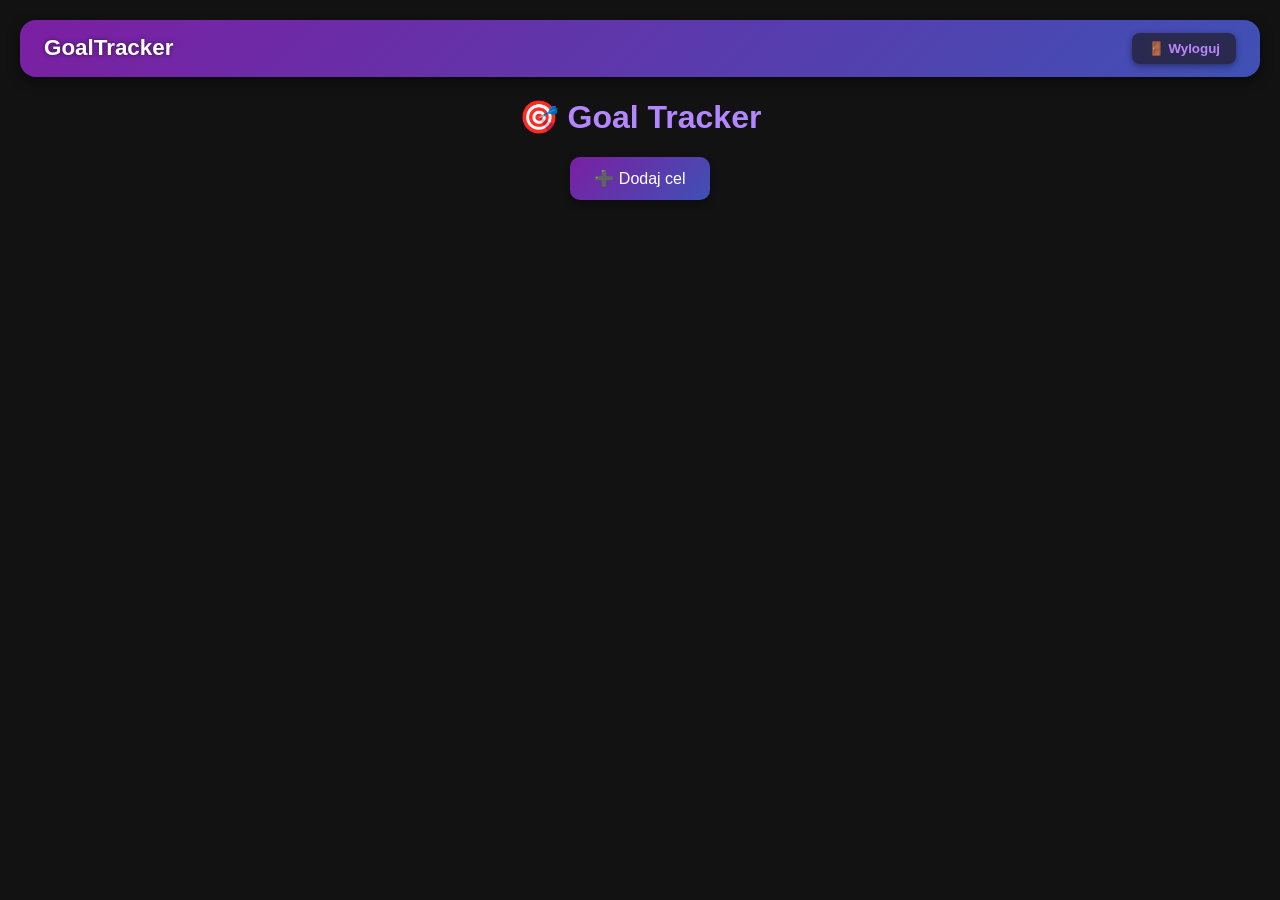
==== src/dashboard.html @ 1b1d4c42 "First version of frontend." ====
<!DOCTYPE html>
<html lang="pl">
<head>
  <meta charset="UTF-8">
  <title>Goal Tracker</title>
  
  <link rel="stylesheet" href="main.css">
</head>
<body>
    <nav id="navbar">
    <div class="nav-left">
        <span class="logo">GoalTracker</span>
    </div>
    <div class="nav-right">
        <button id="logoutBtn">🚪 Wyloguj</button>
    </div>
    </nav>


  <h1>🎯 Goal Tracker</h1>

  <div class="toolbar">
    <button id="addGoalBtn">➕ Dodaj cel</button>
  </div>

  <div class="grid" id="goalGrid"></div>

  <!-- Modal -->
  <div class="modal-bg" id="modalBg">
    <div class="modal">
      <h2 id="modalTitle">Dodaj cel</h2>
      <label>Tytuł</label>
      <input type="text" id="goalTitle">
      <label>Opis</label>
      <textarea id="goalDesc"></textarea>

      <label>Kategoria</label>
      <select id="goalCategory">
        <option value="">(brak)</option>
        <option value="__new">➕ Dodaj nową kategorię</option>
      </select>
      <input type="text" id="newCategoryInput" class="hidden" placeholder="Nowa kategoria...">

      <label>
        <input type="checkbox" id="progressMode"> Śledź progres w % 
      </label>

      <div id="progressSection" class="hidden">
        <label>Postęp: <span id="progressValue">0%</span></label>
        <input type="range" min="0" max="100" value="0" id="goalProgress">
      </div>

      <button id="saveGoal">Zapisz</button>
    </div>
  </div>


  <script src="main.js"></script>
</body>
</html>
---- src/main.css ----
body {
    font-family: 'Segoe UI', sans-serif;
    background: #121212;
    color: #eee;
    margin: 0;
    padding: 20px;
}
h1 {
    text-align: center;
    color: #b388ff;
}
.toolbar {
    text-align: center;
    margin-bottom: 20px;
}
.toolbar button {
    background: linear-gradient(135deg, #7b1fa2, #3f51b5);
    border: none;
    padding: 12px 24px;
    font-size: 1rem;
    color: white;
    border-radius: 10px;
    cursor: pointer;
    box-shadow: 0 4px 8px rgba(0,0,0,0.3);
    transition: transform 0.1s;
}
.toolbar button:hover {
    transform: scale(1.05);
}

.grid {
    display: grid;
    grid-template-columns: repeat(auto-fill, minmax(250px, 1fr));
    gap: 20px;
}
.card {
    background: #1e1e1e;
    padding: 20px;
    border-radius: 15px;
    box-shadow: 0 2px 6px rgba(0,0,0,0.5);
    display: flex;
    flex-direction: column;
    gap: 10px;
}
.card h3 {
    margin: 0;
    color: #bb86fc;
}
.card .category {
    font-size: 0.9rem;
    color: #90caf9;
}
.progress-bar {
    background: #333;
    border-radius: 10px;
    overflow: hidden;
    height: 10px;
}
.progress-fill {
    height: 100%;
    background: linear-gradient(90deg, #7b1fa2, #3f51b5);
    width: 0%;
    transition: width 0.3s;
}
.status {
    font-size: 0.9rem;
    color: #aaa;
}
.actions {
    margin-top: auto;
    display: flex;
    justify-content: flex-end;
    gap: 10px;
}
.actions button {
    background: none;
    border: none;
    color: #eee;
    cursor: pointer;
    font-size: 1.2rem;
}

/* Modal */
.modal-bg {
    display: none;
    position: fixed;
    top: 0; left: 0; right: 0; bottom: 0;
    background: rgba(0,0,0,0.7);
    justify-content: center;
    align-items: center;
}
.modal {
    background: #1e1e1e;
    padding: 20px;
    border-radius: 15px;
    width: 400px;
    display: flex;
    flex-direction: column;
    gap: 15px;
    box-shadow: 0 4px 12px rgba(0,0,0,0.7);
}
.modal input, .modal textarea, .modal select {
    padding: 10px;
    border-radius: 8px;
    border: none;
    outline: none;
    background: #2c2c2c;
    color: #eee;
}
.modal label {
    font-size: 0.9rem;
    color: #aaa;
}
.modal button {
    background: linear-gradient(135deg, #7b1fa2, #3f51b5);
    border: none;
    padding: 10px;
    border-radius: 8px;
    color: white;
    cursor: pointer;
}
.hidden {
    display: none;
}



#navbar {
    display: flex;
    justify-content: space-between;
    align-items: center;
    padding: 0.8rem 1.5rem;
    background: linear-gradient(135deg, #7b1fa2, #3f51b5); /* gradient pasujący do buttonów */
    box-shadow: 0 4px 12px rgba(0,0,0,0.5);
    position: sticky;
    top: 0;
    z-index: 1000;
    border-radius: 1rem;
}

#navbar .logo {
    font-weight: bold;
    font-size: 1.4rem;
    color: #fff; /* trochę jaśniej niż #bb86fc, lepszy kontrast na gradient */
    text-shadow: 0 0 4px rgba(0,0,0,0.5);
}

#navbar button {
    background: #2a2a50; /* ciemny granat podobny do kafelków */
    border: none;
    padding: 0.5rem 1rem;
    border-radius: 8px;
    color: #bb86fc; /* fioletowy akcent pasujący do reszty */
    cursor: pointer;
    font-weight: bold;
    transition: all 0.2s;
    box-shadow: 0 2px 6px rgba(0,0,0,0.4);
}

#navbar button:hover {
    background: linear-gradient(135deg, #7b1fa2, #3f51b5); /* hover zgodny z gradientem kafelków */
    color: #fff;
}





.card-done {
    box-shadow: 0 0 12px rgba(123, 31, 162, 0.6);
    background-color: #2a2a2a;
    opacity: 0.6;
}
.card-done > h3 {
    text-decoration: line-through;
    color: #999;
}
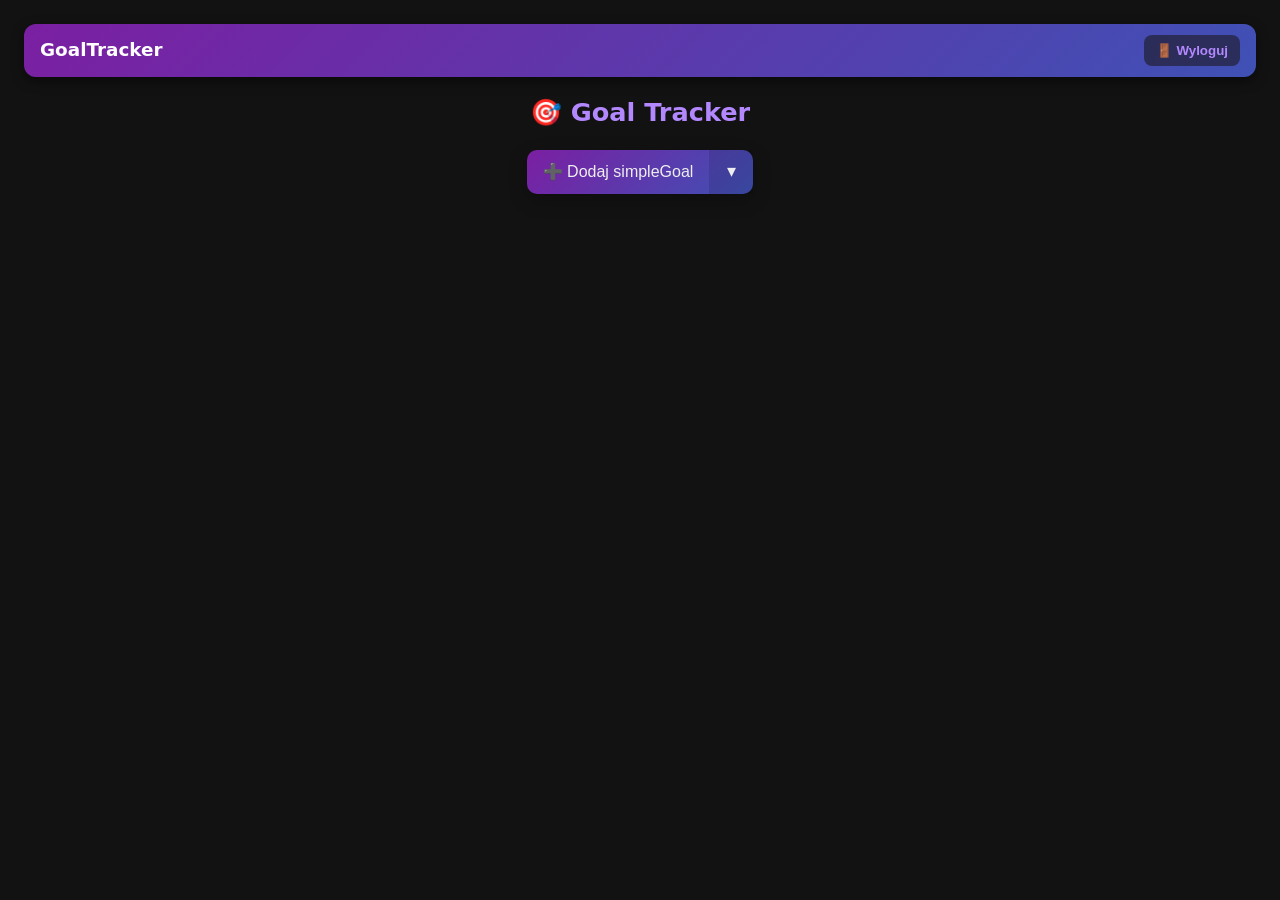
==== commit d2ad3efc: "Interfejs przystosowany do nowej wersji i chyba jest modularnie ale wymaga poprawek i implementacji " ====
--- a/src/dashboard.html
+++ b/src/dashboard.html
@@ -1,59 +1,97 @@
 <!DOCTYPE html>
 <html lang="pl">
 <head>
-  <meta charset="UTF-8">
-  <title>Goal Tracker</title>
-  
-  <link rel="stylesheet" href="main.css">
+  <meta charset="utf-8" />
+  <meta name="viewport" content="width=device-width,initial-scale=1" />
+  <title>Goal Tracker — split add button</title>
+  <link rel="stylesheet" href="main.css" />
 </head>
 <body>
-    <nav id="navbar">
+  <nav id="navbar">
     <div class="nav-left">
-        <span class="logo">GoalTracker</span>
+      <span class="logo">GoalTracker</span>
     </div>
     <div class="nav-right">
-        <button id="logoutBtn">🚪 Wyloguj</button>
+      <button id="logoutBtn">🚪 Wyloguj</button>
     </div>
-    </nav>
+  </nav>
 
+  <main>
+    <h1>🎯 Goal Tracker</h1>
 
-  <h1>🎯 Goal Tracker</h1>
+    <!-- Split add button: left = add simpleGoal, right = dropdown -->
+    <div class="toolbar">
+      <div class="add-split" id="addSplit">
+        <button id="addSimpleGoalBtn" class="add-main" aria-label="Dodaj simpleGoal">
+          ➕ Dodaj simpleGoal
+        </button>
+        <button id="toggleAddMenuBtn" class="add-toggle" aria-haspopup="true" aria-expanded="false" aria-controls="addGoalMenu" title="Więcej typów">
+          ▾
+        </button>
 
-  <div class="toolbar">
-    <button id="addGoalBtn">➕ Dodaj cel</button>
-  </div>
+        <div class="add-dropdown-menu" id="addGoalMenu" role="menu" aria-hidden="true">
+          <button class="menu-item" data-type="simple" role="menuitem">➕ simpleGoal</button>
+          <button class="menu-item" data-type="progress" role="menuitem">📊 progressGoal</button>
+          <button class="menu-item" data-type="habit" role="menuitem">🔁 habitGoal (placeholder)</button>
+        </div>
+      </div>
+    </div>
 
-  <div class="grid" id="goalGrid"></div>
+    <div class="grid" id="simpleGoalGrid" aria-live="polite"></div>
+  </main>
 
-  <!-- Modal -->
-  <div class="modal-bg" id="modalBg">
-    <div class="modal">
-      <h2 id="modalTitle">Dodaj cel</h2>
-      <label>Tytuł</label>
-      <input type="text" id="goalTitle">
-      <label>Opis</label>
-      <textarea id="goalDesc"></textarea>
+  <!-- SimpleGoal Modal -->
+  <div id="simpleGoalModalBg" class="simple-goal-modal-bg" aria-hidden="true" role="dialog" aria-modal="true">
+    <div class="simple-goal-modal" role="document" aria-labelledby="simpleGoalModalTitle">
+      <h2 id="simpleGoalModalTitle">Dodaj simpleGoal</h2>
 
-      <label>Kategoria</label>
-      <select id="goalCategory">
+      <label for="simpleGoalTitle">Tytuł</label>
+      <input type="text" id="simpleGoalTitle" name="simpleGoalTitle" autocomplete="off" />
+
+      <label for="simpleGoalDesc">Opis</label>
+      <textarea id="simpleGoalDesc" name="simpleGoalDesc" rows="4"></textarea>
+
+      <label for="simpleGoalCategory">Kategoria</label>
+      <select id="simpleGoalCategory" name="simpleGoalCategory">
         <option value="">(brak)</option>
         <option value="__new">➕ Dodaj nową kategorię</option>
       </select>
-      <input type="text" id="newCategoryInput" class="hidden" placeholder="Nowa kategoria...">
 
-      <label>
-        <input type="checkbox" id="progressMode"> Śledź progres w % 
-      </label>
+      <input type="text" id="newSimpleCategoryInput" class="hidden" placeholder="Nowa kategoria..." />
 
-      <div id="progressSection" class="hidden">
-        <label>Postęp: <span id="progressValue">0%</span></label>
-        <input type="range" min="0" max="100" value="0" id="goalProgress">
+      <div class="simple-modal-actions">
+        <button id="saveSimpleGoalBtn" class="primary">Zapisz</button>
       </div>
-
-      <button id="saveGoal">Zapisz</button>
     </div>
   </div>
 
+  <!-- ProgressGoal Modal -->
+  <div id="progressGoalModalBg" class="simple-goal-modal-bg" aria-hidden="true" role="dialog" aria-modal="true">
+    <div class="simple-goal-modal" role="document" aria-labelledby="progressGoalModalTitle">
+      <h2 id="progressGoalModalTitle">Dodaj progressGoal</h2>
+
+      <label for="progressGoalTitle">Tytuł</label>
+      <input type="text" id="progressGoalTitle" name="progressGoalTitle" autocomplete="off" />
+
+      <label for="progressGoalDesc">Opis</label>
+      <textarea id="progressGoalDesc" name="progressGoalDesc" rows="3"></textarea>
+
+      <label for="progressGoalCategory">Kategoria</label>
+      <select id="progressGoalCategory" name="progressGoalCategory">
+        <option value="">(brak)</option>
+        <option value="__new">➕ Dodaj nową kategorię</option>
+      </select>
+
+      <input type="text" id="newProgressCategoryInput" class="hidden" placeholder="Nowa kategoria..." />
+
+      <label for="progressGoalRange">Postęp: <span id="progressGoalValue">0%</span></label>
+      <input type="range" id="progressGoalRange" min="0" max="100" value="0" />
+
+      <div class="simple-modal-actions">
+        <button id="saveProgressGoalBtn" class="primary">Zapisz progressGoal</button>
+      </div>
+    </div>
+  </div>
 
   <script src="main.js"></script>
 </body>
--- a/src/main.css
+++ b/src/main.css
@@ -1,177 +1,288 @@
+:root{
+  --bg: #121212;
+  --card: #1e1e1e;
+  --card-alt: #2a2a2a;
+  --muted: #aaa;
+  --accent1: #7b1fa2;
+  --accent2: #3f51b5;
+  --accent-contrast: #b388ff;
+  --text: #eee;
+  --input-bg: #2c2c2c;
+  --glass-shadow: 0 4px 12px rgba(0,0,0,0.7);
+  --soft-shadow: 0 2px 6px rgba(0,0,0,0.5);
+  --radius-lg: 15px;
+  --radius-sm: 8px;
+  --focus-color: rgba(123,31,162,0.35);
+  --touch-min-height: 44px;
+}
+
+*,
+*::before,
+*::after { box-sizing: border-box; }
+
+html,body{ height:100%; }
 body {
-    font-family: 'Segoe UI', sans-serif;
-    background: #121212;
-    color: #eee;
-    margin: 0;
-    padding: 20px;
-}
+  font-family: 'Segoe UI', system-ui, -apple-system, "Helvetica Neue", Arial;
+  background: var(--bg);
+  color: var(--text);
+  margin: 0;
+  padding: 24px;
+  -webkit-font-smoothing:antialiased;
+  -moz-osx-font-smoothing:grayscale;
+  line-height: 1.35;
+}
+
 h1 {
-    text-align: center;
-    color: #b388ff;
-}
-.toolbar {
-    text-align: center;
-    margin-bottom: 20px;
-}
-.toolbar button {
-    background: linear-gradient(135deg, #7b1fa2, #3f51b5);
-    border: none;
-    padding: 12px 24px;
-    font-size: 1rem;
-    color: white;
-    border-radius: 10px;
-    cursor: pointer;
-    box-shadow: 0 4px 8px rgba(0,0,0,0.3);
-    transition: transform 0.1s;
-}
-.toolbar button:hover {
-    transform: scale(1.05);
-}
-
+  text-align: center;
+  color: var(--accent-contrast);
+  margin: 8px 0 20px;
+  font-size: 1.6rem;
+}
+
+/* toolbar + split button */
+.toolbar { text-align:center; margin-bottom:20px; position: relative; }
+.add-split {
+  position: relative;   /* referencja dla absolute dropdowna */
+  display: inline-flex;
+  align-items: stretch;
+  border-radius: 10px;
+  /* pozwalamy dropdownowi wystawać poza element */
+  overflow: visible;    /* <-- KLUCZOWE: wcześniej mogło być hidden i wtedy menu było przycinane */
+  z-index: 1000;
+  box-shadow: 0 6px 18px rgba(0,0,0,0.25);
+  background: linear-gradient(135deg, var(--accent1), var(--accent2));
+}
+.add-split .add-main {
+  display: inline-flex;
+  align-items: center;
+  gap: 8px;
+  padding: 12px 16px;
+  border: none;
+  background: transparent;
+  color: var(--text);
+  font-size: 1rem;
+  cursor: pointer;
+  min-height: var(--touch-min-height);
+}
+.add-split .add-main:active { transform: translateY(1px); }
+
+.add-split .add-toggle {
+  display:inline-flex;
+  align-items:center;
+  justify-content:center;
+  width:44px;
+  border:none;
+  background: rgba(0,0,0,0.12);
+  color: var(--text);
+  cursor: pointer;
+  font-size: 1.1rem;
+}
+.add-split .add-toggle:hover { background: rgba(0,0,0,0.18); }
+
+/* dropdown menu (position relative to add-split) */
+.add-dropdown-menu {
+  position: absolute;
+  top: calc(100% + 8px); /* zaraz pod przyciskiem */
+  right: 0;               /* wyrównany do prawej krawędzi split-button */
+  min-width: 220px;
+  background: var(--card);
+  border-radius: 10px;
+  box-shadow: var(--glass-shadow);
+  display: none;          /* sterujemy klasą .open */
+  flex-direction: column;
+  padding: 8px;
+  z-index: 1500;
+}
+.add-dropdown-menu .menu-item {
+  background: transparent;
+  border: none;
+  text-align: left;
+  padding: 10px 12px;
+  border-radius: 8px;
+  cursor: pointer;
+  color: var(--text);
+  font-weight: 600;
+}
+.add-dropdown-menu.open {
+  display: flex;
+}
+.add-dropdown-menu .menu-item:hover {
+  background: rgba(255,255,255,0.03);
+}
+
+/* grid */
 .grid {
-    display: grid;
-    grid-template-columns: repeat(auto-fill, minmax(250px, 1fr));
-    gap: 20px;
-}
+  display: grid;
+  grid-template-columns: repeat(auto-fill, minmax(220px, 1fr));
+  gap: 18px;
+  margin-bottom: 40px;
+}
+
+/* card */
 .card {
-    background: #1e1e1e;
-    padding: 20px;
-    border-radius: 15px;
-    box-shadow: 0 2px 6px rgba(0,0,0,0.5);
-    display: flex;
-    flex-direction: column;
-    gap: 10px;
-}
-.card h3 {
-    margin: 0;
-    color: #bb86fc;
-}
-.card .category {
-    font-size: 0.9rem;
-    color: #90caf9;
-}
-.progress-bar {
-    background: #333;
-    border-radius: 10px;
-    overflow: hidden;
-    height: 10px;
-}
-.progress-fill {
-    height: 100%;
-    background: linear-gradient(90deg, #7b1fa2, #3f51b5);
-    width: 0%;
-    transition: width 0.3s;
-}
-.status {
-    font-size: 0.9rem;
-    color: #aaa;
-}
+  background: var(--card);
+  padding: 18px;
+  border-radius: var(--radius-lg);
+  box-shadow: var(--soft-shadow);
+  display:flex;
+  flex-direction:column;
+  gap:10px;
+}
+.card h3 { margin:0; color:#bb86fc; font-size:1.05rem; }
+.card p { margin:0; color:#ddd; font-size:.95rem; }
+.card .category { font-size:.9rem; color:#90caf9; }
+.status { font-size:.9rem; color:var(--muted); }
+
+/* progress bar for progressGoal */
+.progress-bar { background: #333; border-radius: 10px; overflow: hidden; height: 10px; }
+.progress-fill { height:100%; background: linear-gradient(90deg, var(--accent1), var(--accent2)); width:0%; transition: width .3s; }
+
+/* actions */
 .actions {
-    margin-top: auto;
-    display: flex;
-    justify-content: flex-end;
-    gap: 10px;
+  margin-top:auto;
+  display:flex;
+  justify-content:flex-end;
+  gap:8px;
 }
 .actions button {
-    background: none;
-    border: none;
-    color: #eee;
-    cursor: pointer;
-    font-size: 1.2rem;
-}
-
-/* Modal */
-.modal-bg {
-    display: none;
-    position: fixed;
-    top: 0; left: 0; right: 0; bottom: 0;
-    background: rgba(0,0,0,0.7);
-    justify-content: center;
-    align-items: center;
-}
-.modal {
-    background: #1e1e1e;
-    padding: 20px;
-    border-radius: 15px;
-    width: 400px;
-    display: flex;
-    flex-direction: column;
-    gap: 15px;
-    box-shadow: 0 4px 12px rgba(0,0,0,0.7);
-}
-.modal input, .modal textarea, .modal select {
-    padding: 10px;
-    border-radius: 8px;
-    border: none;
-    outline: none;
-    background: #2c2c2c;
-    color: #eee;
-}
-.modal label {
-    font-size: 0.9rem;
-    color: #aaa;
-}
-.modal button {
-    background: linear-gradient(135deg, #7b1fa2, #3f51b5);
-    border: none;
-    padding: 10px;
-    border-radius: 8px;
-    color: white;
-    cursor: pointer;
-}
-.hidden {
-    display: none;
-}
-
-
-
+  background:none;
+  border:none;
+  color:var(--text);
+  cursor:pointer;
+  font-size:1.2rem;
+  padding:8px;
+  border-radius:8px;
+}
+.actions button:active { transform: scale(.98); }
+
+/* navbar */
 #navbar {
-    display: flex;
-    justify-content: space-between;
-    align-items: center;
-    padding: 0.8rem 1.5rem;
-    background: linear-gradient(135deg, #7b1fa2, #3f51b5); /* gradient pasujący do buttonów */
-    box-shadow: 0 4px 12px rgba(0,0,0,0.5);
-    position: sticky;
-    top: 0;
-    z-index: 1000;
-    border-radius: 1rem;
-}
-
-#navbar .logo {
-    font-weight: bold;
-    font-size: 1.4rem;
-    color: #fff; /* trochę jaśniej niż #bb86fc, lepszy kontrast na gradient */
-    text-shadow: 0 0 4px rgba(0,0,0,0.5);
-}
-
+  display:flex;
+  justify-content:space-between;
+  align-items:center;
+  padding:0.7rem 1rem;
+  background: linear-gradient(135deg, var(--accent1), var(--accent2));
+  box-shadow: 0 4px 12px rgba(0,0,0,0.5);
+  position: sticky;
+  top: 0;
+  z-index: 1000;
+  border-radius: 12px;
+  margin-bottom: 18px;
+}
+#navbar .logo { font-weight:700; font-size:1.15rem; color:#fff; }
 #navbar button {
-    background: #2a2a50; /* ciemny granat podobny do kafelków */
-    border: none;
-    padding: 0.5rem 1rem;
-    border-radius: 8px;
-    color: #bb86fc; /* fioletowy akcent pasujący do reszty */
-    cursor: pointer;
-    font-weight: bold;
-    transition: all 0.2s;
-    box-shadow: 0 2px 6px rgba(0,0,0,0.4);
-}
-
-#navbar button:hover {
-    background: linear-gradient(135deg, #7b1fa2, #3f51b5); /* hover zgodny z gradientem kafelków */
-    color: #fff;
-}
-
-
-
-
-
+  background: rgba(42,42,80,0.9);
+  border: none;
+  padding: 8px 12px;
+  border-radius: 8px;
+  color: var(--accent-contrast);
+  cursor: pointer;
+  font-weight:700;
+}
+#navbar button:hover { background: linear-gradient(135deg, var(--accent1), var(--accent2)); color:#fff; }
+
+/* done card */
 .card-done {
-    box-shadow: 0 0 12px rgba(123, 31, 162, 0.6);
-    background-color: #2a2a2a;
-    opacity: 0.6;
-}
-.card-done > h3 {
-    text-decoration: line-through;
-    color: #999;
-}+  box-shadow: 0 0 18px rgba(123,31,162,0.45);
+  background-color: var(--card-alt);
+  opacity: 0.75;
+}
+.card-done > h3 { text-decoration: line-through; color:#999; }
+
+/* simple-goal-modal & progress modal */
+.simple-goal-modal-bg {
+  display: none;
+  position: fixed;
+  inset: 0;
+  background: rgba(0,0,0,0.65);
+  justify-content: center;
+  align-items: center;
+  padding: 20px;
+  z-index: 2000;
+}
+
+.simple-goal-modal {
+  background: var(--card);
+  padding: 18px;
+  border-radius: var(--radius-lg);
+  width: min(92vw, 480px);
+  max-width: 100%;
+  display:flex;
+  flex-direction:column;
+  gap:12px;
+  box-shadow: var(--glass-shadow);
+  transform-origin:center;
+  transition: transform .12s ease, opacity .12s ease;
+}
+
+.simple-goal-modal input[type="text"],
+.simple-goal-modal textarea,
+.simple-goal-modal select {
+  width:100%;
+  padding:12px;
+  border-radius: var(--radius-sm);
+  border:none;
+  outline:none;
+  background: var(--input-bg);
+  color: var(--text);
+  font-size:0.95rem;
+  resize:vertical;
+}
+
+.simple-goal-modal label {
+  font-size:0.9rem;
+  color: var(--muted);
+  display:block;
+}
+
+/* actions full-width */
+.simple-modal-actions {
+  display:flex;
+  width:100%;
+  gap:8px;
+  margin-top:8px;
+}
+.simple-modal-actions .primary {
+  flex: 1 1 auto;
+  align-self: stretch;
+  padding:12px 16px;
+  border-radius:10px;
+  font-size:1rem;
+  font-weight:600;
+  min-height: var(--touch-min-height);
+  background: linear-gradient(135deg, var(--accent1), var(--accent2));
+  color: var(--text);
+  border:none;
+  cursor:pointer;
+  box-shadow: 0 6px 14px rgba(0,0,0,0.45);
+}
+
+/* hidden helper */
+.hidden { display:none !important; }
+
+/* focus */
+.simple-goal-modal input:focus,
+.simple-goal-modal textarea:focus,
+.simple-goal-modal select:focus,
+button:focus {
+  box-shadow: 0 0 0 4px var(--focus-color);
+  outline: none;
+}
+
+@media (max-width: 480px) {
+  .add-dropdown-menu { right: auto; left: 0; min-width: 160px; top: calc(100% + 6px); }
+}
+
+/* responsive tweaks */
+@media (max-width:600px) {
+  body { padding:14px; }
+  h1 { font-size:1.3rem; margin-top:6px; }
+  .grid { gap:12px; grid-template-columns: repeat(auto-fill, minmax(180px,1fr)); }
+  .card { padding:14px; }
+  .simple-goal-modal { padding:16px; gap:10px; width: min(96vw,420px); }
+  .simple-goal-modal input[type="text"], .simple-goal-modal textarea, .simple-goal-modal select { padding:10px; font-size:.95rem; }
+  .simple-modal-actions .primary { padding:12px 16px; font-size:1rem; min-height:46px; }
+  .add-dropdown-menu { left: 0; right: auto; top: calc(100% + 8px); }
+}
+
+::placeholder { color:#9aa0a6; opacity:.9; }
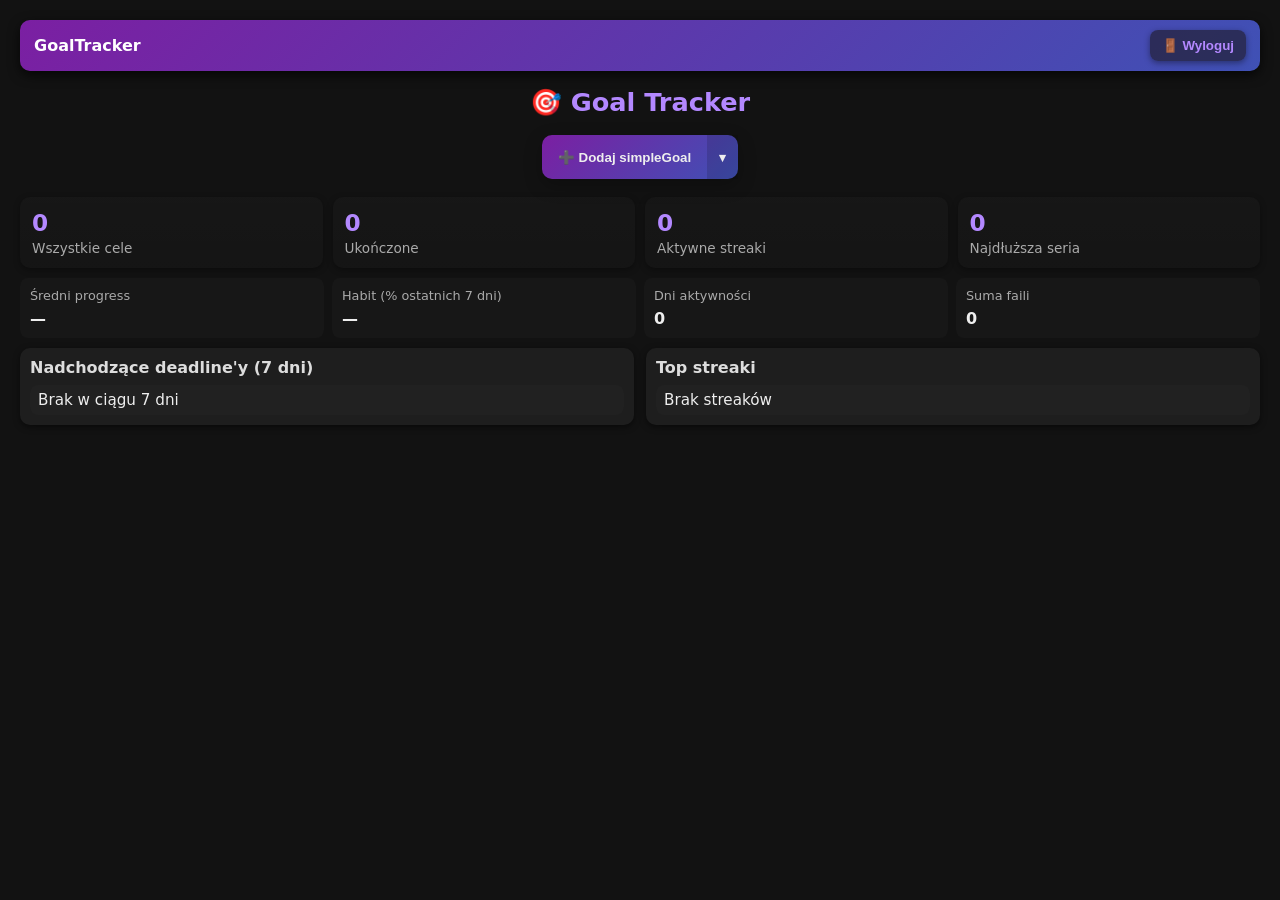
==== commit 7a98305c: "DUUUUŻO nowych rzeczy (nawet nie wiem jakie XD) ale wersja lokalna działa :D" ====
--- a/src/dashboard.html
+++ b/src/dashboard.html
@@ -3,92 +3,181 @@
 <head>
   <meta charset="utf-8" />
   <meta name="viewport" content="width=device-width,initial-scale=1" />
-  <title>Goal Tracker — split add button</title>
+  <title>Goal Tracker — multi types</title>
   <link rel="stylesheet" href="main.css" />
 </head>
 <body>
   <nav id="navbar">
-    <div class="nav-left">
-      <span class="logo">GoalTracker</span>
-    </div>
+    <div class="nav-left"><span class="logo">GoalTracker</span></div>
     <div class="nav-right">
-      <button id="logoutBtn">🚪 Wyloguj</button>
+      <button id="logoutBtn" class="logout-btn">🚪 Wyloguj</button>
     </div>
   </nav>
 
   <main>
     <h1>🎯 Goal Tracker</h1>
 
-    <!-- Split add button: left = add simpleGoal, right = dropdown -->
+    <!-- Split add button -->
     <div class="toolbar">
       <div class="add-split" id="addSplit">
-        <button id="addSimpleGoalBtn" class="add-main" aria-label="Dodaj simpleGoal">
-          ➕ Dodaj simpleGoal
-        </button>
-        <button id="toggleAddMenuBtn" class="add-toggle" aria-haspopup="true" aria-expanded="false" aria-controls="addGoalMenu" title="Więcej typów">
-          ▾
-        </button>
+        <button id="addSimpleGoalBtn" class="add-main" aria-label="Dodaj simpleGoal">➕ Dodaj simpleGoal</button>
+        <button id="toggleAddMenuBtn" class="add-toggle" aria-haspopup="true" aria-expanded="false" aria-controls="addGoalMenu" title="Więcej typów">▾</button>
 
         <div class="add-dropdown-menu" id="addGoalMenu" role="menu" aria-hidden="true">
           <button class="menu-item" data-type="simple" role="menuitem">➕ simpleGoal</button>
-          <button class="menu-item" data-type="progress" role="menuitem">📊 progressGoal</button>
-          <button class="menu-item" data-type="habit" role="menuitem">🔁 habitGoal (placeholder)</button>
+          <button class="menu-item" data-type="progress" role="menuitem">📈 progressGoal</button>
+          <button class="menu-item" data-type="habit" role="menuitem">🔁 habitGoal</button>
+          <button class="menu-item" data-type="streak" role="menuitem">🚫 streakGoal (sober-style)</button>
         </div>
       </div>
     </div>
 
-    <div class="grid" id="simpleGoalGrid" aria-live="polite"></div>
+    <!-- STATS PANEL -->
+  <section id="statsPanel" class="stats-panel" aria-live="polite">
+    <div class="stats-row">
+      <div class="stat-card">
+        <div class="stat-value" id="statTotal">0</div>
+        <div class="stat-label">Wszystkie cele</div>
+      </div>
+      <div class="stat-card">
+        <div class="stat-value" id="statCompleted">0</div>
+        <div class="stat-label">Ukończone</div>
+      </div>
+      <div class="stat-card">
+        <div class="stat-value" id="statActiveStreaks">0</div>
+        <div class="stat-label">Aktywne streaki</div>
+      </div>
+      <div class="stat-card">
+        <div class="stat-value" id="statBestStreak">0</div>
+        <div class="stat-label">Najdłuższa seria</div>
+      </div>
+    </div>
+
+    <div class="stats-row small">
+      <div class="stat-mini">
+        <div class="mini-label">Średni progress</div>
+        <div class="mini-value" id="statAvgProgress">—</div>
+      </div>
+      <div class="stat-mini">
+        <div class="mini-label">Habit (% ostatnich 7 dni)</div>
+        <div class="mini-value" id="statHabitRate">—</div>
+      </div>
+      <div class="stat-mini">
+        <div class="mini-label">Dni aktywności</div>
+        <div class="mini-value" id="statDaysActive">—</div>
+      </div>
+      <div class="stat-mini">
+        <div class="mini-label">Suma faili</div>
+        <div class="mini-value" id="statTotalFails">0</div>
+      </div>
+    </div>
+
+    <div class="stats-row lists">
+      <div class="stat-list" id="statUpcomingDeadlines">
+        <div class="list-title">Nadchodzące deadline'y (7 dni)</div>
+        <ul></ul>
+      </div>
+      <div class="stat-list" id="statTopStreaks">
+        <div class="list-title">Top streaki</div>
+        <ul></ul>
+      </div>
+    </div>
+  </section>
+
+
+    <div class="grid" id="goalsGrid" aria-live="polite"></div>
   </main>
 
   <!-- SimpleGoal Modal -->
-  <div id="simpleGoalModalBg" class="simple-goal-modal-bg" aria-hidden="true" role="dialog" aria-modal="true">
-    <div class="simple-goal-modal" role="document" aria-labelledby="simpleGoalModalTitle">
+  <div id="simpleGoalModalBg" class="modal-bg" aria-hidden="true" role="dialog" aria-modal="true">
+    <div class="modal" role="document" aria-labelledby="simpleGoalModalTitle">
       <h2 id="simpleGoalModalTitle">Dodaj simpleGoal</h2>
 
       <label for="simpleGoalTitle">Tytuł</label>
-      <input type="text" id="simpleGoalTitle" name="simpleGoalTitle" autocomplete="off" />
+      <input type="text" id="simpleGoalTitle" autocomplete="off" />
 
       <label for="simpleGoalDesc">Opis</label>
-      <textarea id="simpleGoalDesc" name="simpleGoalDesc" rows="4"></textarea>
+      <textarea id="simpleGoalDesc" rows="3"></textarea>
 
       <label for="simpleGoalCategory">Kategoria</label>
-      <select id="simpleGoalCategory" name="simpleGoalCategory">
-        <option value="">(brak)</option>
-        <option value="__new">➕ Dodaj nową kategorię</option>
-      </select>
-
+      <select id="simpleGoalCategory"></select>
       <input type="text" id="newSimpleCategoryInput" class="hidden" placeholder="Nowa kategoria..." />
 
-      <div class="simple-modal-actions">
+      <label for="simpleGoalDeadline">Deadline (opcjonalnie)</label>
+      <input type="date" id="simpleGoalDeadline" />
+
+      <div class="modal-actions">
         <button id="saveSimpleGoalBtn" class="primary">Zapisz</button>
       </div>
     </div>
   </div>
 
   <!-- ProgressGoal Modal -->
-  <div id="progressGoalModalBg" class="simple-goal-modal-bg" aria-hidden="true" role="dialog" aria-modal="true">
-    <div class="simple-goal-modal" role="document" aria-labelledby="progressGoalModalTitle">
+  <div id="progressGoalModalBg" class="modal-bg" aria-hidden="true" role="dialog" aria-modal="true">
+    <div class="modal" role="document" aria-labelledby="progressGoalModalTitle">
       <h2 id="progressGoalModalTitle">Dodaj progressGoal</h2>
 
       <label for="progressGoalTitle">Tytuł</label>
-      <input type="text" id="progressGoalTitle" name="progressGoalTitle" autocomplete="off" />
+      <input type="text" id="progressGoalTitle" autocomplete="off" />
 
       <label for="progressGoalDesc">Opis</label>
-      <textarea id="progressGoalDesc" name="progressGoalDesc" rows="3"></textarea>
+      <textarea id="progressGoalDesc" rows="2"></textarea>
 
       <label for="progressGoalCategory">Kategoria</label>
-      <select id="progressGoalCategory" name="progressGoalCategory">
-        <option value="">(brak)</option>
-        <option value="__new">➕ Dodaj nową kategorię</option>
-      </select>
-
+      <select id="progressGoalCategory"></select>
       <input type="text" id="newProgressCategoryInput" class="hidden" placeholder="Nowa kategoria..." />
 
-      <label for="progressGoalRange">Postęp: <span id="progressGoalValue">0%</span></label>
+      <label>Start progress (0–100)</label>
       <input type="range" id="progressGoalRange" min="0" max="100" value="0" />
+      <div class="range-value"><span id="progressGoalValue">0%</span></div>
 
-      <div class="simple-modal-actions">
-        <button id="saveProgressGoalBtn" class="primary">Zapisz progressGoal</button>
+      <div class="modal-actions">
+        <button id="saveProgressGoalBtn" class="primary">Zapisz</button>
+      </div>
+    </div>
+  </div>
+
+  <!-- HabitGoal Modal -->
+  <div id="habitGoalModalBg" class="modal-bg" aria-hidden="true" role="dialog" aria-modal="true">
+    <div class="modal" role="document" aria-labelledby="habitGoalModalTitle">
+      <h2 id="habitGoalModalTitle">Dodaj habitGoal</h2>
+
+      <label for="habitGoalTitle">Tytuł</label>
+      <input type="text" id="habitGoalTitle" autocomplete="off" />
+
+      <label for="habitGoalDesc">Opis</label>
+      <textarea id="habitGoalDesc" rows="2"></textarea>
+
+      <label for="habitGoalCategory">Kategoria</label>
+      <select id="habitGoalCategory"></select>
+      <input type="text" id="newHabitCategoryInput" class="hidden" placeholder="Nowa kategoria..." />
+
+      <div class="modal-actions">
+        <button id="saveHabitGoalBtn" class="primary">Zapisz</button>
+      </div>
+    </div>
+  </div>
+
+  <!-- StreakGoal Modal (TERAZ Z OPISEM) -->
+  <div id="streakGoalModalBg" class="modal-bg" aria-hidden="true" role="dialog" aria-modal="true">
+    <div class="modal" role="document" aria-labelledby="streakGoalModalTitle">
+      <h2 id="streakGoalModalTitle">Dodaj streakGoal</h2>
+
+      <label for="streakGoalTitle">Tytuł</label>
+      <input type="text" id="streakGoalTitle" autocomplete="off" />
+
+      <label for="streakGoalDesc">Opis</label>
+      <textarea id="streakGoalDesc" rows="2"></textarea>
+
+      <label for="streakGoalCategory">Kategoria</label>
+      <select id="streakGoalCategory"></select>
+      <input type="text" id="newStreakCategoryInput" class="hidden" placeholder="Nowa kategoria..." />
+
+      <label for="streakStartDate">Start (data, opcjonalnie)</label>
+      <input type="date" id="streakStartDate" />
+
+      <div class="modal-actions">
+        <button id="saveStreakGoalBtn" class="primary">Zapisz</button>
       </div>
     </div>
   </div>
--- a/src/main.css
+++ b/src/main.css
@@ -10,167 +10,36 @@
   --input-bg: #2c2c2c;
   --glass-shadow: 0 4px 12px rgba(0,0,0,0.7);
   --soft-shadow: 0 2px 6px rgba(0,0,0,0.5);
-  --radius-lg: 15px;
+  --radius-lg: 12px;
   --radius-sm: 8px;
-  --focus-color: rgba(123,31,162,0.35);
+  --focus-color: rgba(123,31,162,0.25);
   --touch-min-height: 44px;
 }
 
-*,
-*::before,
-*::after { box-sizing: border-box; }
-
-html,body{ height:100%; }
+* { box-sizing: border-box; }
+html,body { height: 100%; }
 body {
+  margin: 0;
   font-family: 'Segoe UI', system-ui, -apple-system, "Helvetica Neue", Arial;
   background: var(--bg);
   color: var(--text);
-  margin: 0;
-  padding: 24px;
+  padding: 20px;
   -webkit-font-smoothing:antialiased;
   -moz-osx-font-smoothing:grayscale;
-  line-height: 1.35;
 }
 
-h1 {
-  text-align: center;
-  color: var(--accent-contrast);
-  margin: 8px 0 20px;
-  font-size: 1.6rem;
+h1 { text-align:center; color:var(--accent-contrast); margin: 8px 0 18px; font-size:1.6rem; }
+
+#navbar {
+  display:flex; justify-content:space-between; align-items:center;
+  padding: 10px 14px;
+  background: linear-gradient(135deg,var(--accent1),var(--accent2));
+  border-radius: 10px; box-shadow: var(--glass-shadow); margin-bottom: 16px;
 }
+.logo { font-weight:700; color:#fff; }
 
-/* toolbar + split button */
-.toolbar { text-align:center; margin-bottom:20px; position: relative; }
-.add-split {
-  position: relative;   /* referencja dla absolute dropdowna */
-  display: inline-flex;
-  align-items: stretch;
-  border-radius: 10px;
-  /* pozwalamy dropdownowi wystawać poza element */
-  overflow: visible;    /* <-- KLUCZOWE: wcześniej mogło być hidden i wtedy menu było przycinane */
-  z-index: 1000;
-  box-shadow: 0 6px 18px rgba(0,0,0,0.25);
-  background: linear-gradient(135deg, var(--accent1), var(--accent2));
-}
-.add-split .add-main {
-  display: inline-flex;
-  align-items: center;
-  gap: 8px;
-  padding: 12px 16px;
-  border: none;
-  background: transparent;
-  color: var(--text);
-  font-size: 1rem;
-  cursor: pointer;
-  min-height: var(--touch-min-height);
-}
-.add-split .add-main:active { transform: translateY(1px); }
-
-.add-split .add-toggle {
-  display:inline-flex;
-  align-items:center;
-  justify-content:center;
-  width:44px;
-  border:none;
-  background: rgba(0,0,0,0.12);
-  color: var(--text);
-  cursor: pointer;
-  font-size: 1.1rem;
-}
-.add-split .add-toggle:hover { background: rgba(0,0,0,0.18); }
-
-/* dropdown menu (position relative to add-split) */
-.add-dropdown-menu {
-  position: absolute;
-  top: calc(100% + 8px); /* zaraz pod przyciskiem */
-  right: 0;               /* wyrównany do prawej krawędzi split-button */
-  min-width: 220px;
-  background: var(--card);
-  border-radius: 10px;
-  box-shadow: var(--glass-shadow);
-  display: none;          /* sterujemy klasą .open */
-  flex-direction: column;
-  padding: 8px;
-  z-index: 1500;
-}
-.add-dropdown-menu .menu-item {
-  background: transparent;
-  border: none;
-  text-align: left;
-  padding: 10px 12px;
-  border-radius: 8px;
-  cursor: pointer;
-  color: var(--text);
-  font-weight: 600;
-}
-.add-dropdown-menu.open {
-  display: flex;
-}
-.add-dropdown-menu .menu-item:hover {
-  background: rgba(255,255,255,0.03);
-}
-
-/* grid */
-.grid {
-  display: grid;
-  grid-template-columns: repeat(auto-fill, minmax(220px, 1fr));
-  gap: 18px;
-  margin-bottom: 40px;
-}
-
-/* card */
-.card {
-  background: var(--card);
-  padding: 18px;
-  border-radius: var(--radius-lg);
-  box-shadow: var(--soft-shadow);
-  display:flex;
-  flex-direction:column;
-  gap:10px;
-}
-.card h3 { margin:0; color:#bb86fc; font-size:1.05rem; }
-.card p { margin:0; color:#ddd; font-size:.95rem; }
-.card .category { font-size:.9rem; color:#90caf9; }
-.status { font-size:.9rem; color:var(--muted); }
-
-/* progress bar for progressGoal */
-.progress-bar { background: #333; border-radius: 10px; overflow: hidden; height: 10px; }
-.progress-fill { height:100%; background: linear-gradient(90deg, var(--accent1), var(--accent2)); width:0%; transition: width .3s; }
-
-/* actions */
-.actions {
-  margin-top:auto;
-  display:flex;
-  justify-content:flex-end;
-  gap:8px;
-}
-.actions button {
-  background:none;
-  border:none;
-  color:var(--text);
-  cursor:pointer;
-  font-size:1.2rem;
-  padding:8px;
-  border-radius:8px;
-}
-.actions button:active { transform: scale(.98); }
-
-/* navbar */
-#navbar {
-  display:flex;
-  justify-content:space-between;
-  align-items:center;
-  padding:0.7rem 1rem;
-  background: linear-gradient(135deg, var(--accent1), var(--accent2));
-  box-shadow: 0 4px 12px rgba(0,0,0,0.5);
-  position: sticky;
-  top: 0;
-  z-index: 1000;
-  border-radius: 12px;
-  margin-bottom: 18px;
-}
-#navbar .logo { font-weight:700; font-size:1.15rem; color:#fff; }
-#navbar button {
+/* logout button styles (przywrócone i wyraźne) */
+.logout-btn {
   background: rgba(42,42,80,0.9);
   border: none;
   padding: 8px 12px;
@@ -178,111 +47,114 @@
   color: var(--accent-contrast);
   cursor: pointer;
   font-weight:700;
+  box-shadow: 0 2px 6px rgba(0,0,0,0.4);
 }
-#navbar button:hover { background: linear-gradient(135deg, var(--accent1), var(--accent2)); color:#fff; }
+.logout-btn:hover { background: linear-gradient(135deg,var(--accent1),var(--accent2)); color:#fff; }
 
-/* done card */
-.card-done {
-  box-shadow: 0 0 18px rgba(123,31,162,0.45);
-  background-color: var(--card-alt);
-  opacity: 0.75;
+/* toolbar */
+.toolbar { text-align:center; margin-bottom:18px; }
+
+/* ========== Stats panel ========== */
+.stats-panel { margin: 12px 0 18px; display:flex; flex-direction:column; gap:10px; }
+.stats-row { display:flex; gap:10px; align-items:stretch; }
+.stats-row.small { gap:8px; }
+.stat-card {
+  background: linear-gradient(180deg, rgba(255,255,255,0.02), rgba(255,255,255,0.01));
+  border-radius: 10px;
+  padding: 12px;
+  width: 100%;
+  box-shadow: 0 2px 6px rgba(0,0,0,0.35);
+  display:flex; flex-direction:column; align-items:flex-start;
 }
-.card-done > h3 { text-decoration: line-through; color:#999; }
+.stat-value { font-size:1.45rem; font-weight:800; color:var(--accent-contrast); }
+.stat-label { font-size:0.85rem; color:var(--muted); margin-top:4px; }
 
-/* simple-goal-modal & progress modal */
-.simple-goal-modal-bg {
-  display: none;
-  position: fixed;
-  inset: 0;
-  background: rgba(0,0,0,0.65);
-  justify-content: center;
-  align-items: center;
-  padding: 20px;
-  z-index: 2000;
+/* small stats */
+.stat-mini {
+  background: rgba(255,255,255,0.02);
+  border-radius:8px; padding:10px; flex:1; display:flex; flex-direction:column;
+}
+.mini-label { font-size:0.8rem; color:var(--muted); }
+.mini-value { font-weight:700; margin-top:6px; }
+
+/* lists */
+.stats-row.lists { gap:12px; }
+.stat-list { background:var(--card); border-radius:10px; padding:10px; width:100%; box-shadow: var(--soft-shadow); }
+.list-title { font-weight:700; margin-bottom:8px; color:#ddd; }
+.stat-list ul { list-style:none; padding:0; margin:0; display:flex; flex-direction:column; gap:6px; max-height:160px; overflow:auto; }
+.stat-list li { font-size:0.95rem; color:#eee; display:flex; justify-content:space-between; gap:8px; padding:6px 8px; border-radius:8px; background:rgba(255,255,255,0.01); }
+.stat-list li small { color:var(--muted); }
+
+/* responsive */
+@media (max-width:800px){
+  .stats-row { flex-direction:column; }
+  .stats-row.lists { flex-direction:column; }
 }
 
-.simple-goal-modal {
-  background: var(--card);
-  padding: 18px;
-  border-radius: var(--radius-lg);
-  width: min(92vw, 480px);
-  max-width: 100%;
-  display:flex;
-  flex-direction:column;
-  gap:12px;
-  box-shadow: var(--glass-shadow);
-  transform-origin:center;
-  transition: transform .12s ease, opacity .12s ease;
+
+/* split add button */
+.add-split { position: relative; display:inline-flex; align-items:stretch; border-radius:10px; overflow:visible; box-shadow: 0 6px 18px rgba(0,0,0,0.25); background: linear-gradient(135deg,var(--accent1),var(--accent2)); }
+.add-main { border:none; background:transparent; color:var(--text); padding:12px 16px; font-weight:700; cursor:pointer; min-height:var(--touch-min-height); }
+.add-toggle { border:none; background: rgba(0,0,0,0.14); color:var(--text); padding:0 12px; cursor:pointer; font-weight:700; }
+.add-toggle:hover { background: rgba(255,255,255,0.03); }
+
+/* dropdown */
+.add-dropdown-menu { position:absolute; top:calc(100% + 8px); right:0; min-width:200px; background:var(--card); border-radius:10px; box-shadow:var(--glass-shadow); display:none; flex-direction:column; padding:6px; z-index:1500; }
+.add-dropdown-menu.open { display:flex; }
+.menu-item { border:none; background:transparent; color:var(--text); padding:10px 12px; text-align:left; cursor:pointer; font-weight:600; border-radius:8px; }
+.menu-item:hover { background: rgba(255,255,255,0.03); }
+
+/* grid */
+.grid { display:grid; grid-template-columns: repeat(auto-fill,minmax(240px,1fr)); gap:16px; margin-top:8px; }
+
+/* card */
+.card { background:var(--card); border-radius:var(--radius-lg); padding:14px; box-shadow:var(--soft-shadow); display:flex; flex-direction:column; gap:10px; }
+.card h3 { margin:0; color:#bb86fc; font-size:1.05rem; }
+.card p { margin:0; color:#ddd; font-size:0.95rem; }
+.card .meta { font-size:0.85rem; color:var(--muted); display:flex; justify-content:space-between; gap:8px; align-items:center; }
+
+/* *** Ukończone cele (widoczne wyróżnienie) *** */
+.card-done {
+  opacity: 0.65;
+  filter: grayscale(0.15) brightness(0.95);
+  border-left: 4px solid rgba(123,31,162,0.9);
+  background: linear-gradient(180deg, rgba(30,30,30,0.95), rgba(26,26,26,0.95));
 }
+.card-done h3 { color: #9e9e9e; text-decoration: line-through; }
 
-.simple-goal-modal input[type="text"],
-.simple-goal-modal textarea,
-.simple-goal-modal select {
-  width:100%;
-  padding:12px;
-  border-radius: var(--radius-sm);
-  border:none;
-  outline:none;
-  background: var(--input-bg);
-  color: var(--text);
-  font-size:0.95rem;
-  resize:vertical;
+/* actions */
+.card .actions { margin-top:auto; display:flex; justify-content:flex-end; gap:8px; }
+.card .actions button { background:none; border:none; color:var(--text); cursor:pointer; padding:6px; border-radius:8px; font-size:1.1rem; }
+
+/* progress bar */
+.progress-bar { background:#333; border-radius:8px; overflow:hidden; height:10px; }
+.progress-fill { height:100%; background: linear-gradient(90deg,var(--accent1),var(--accent2)); width:0%; transition: width .25s ease; }
+
+/* habit dots */
+.habit-dots { display:flex; gap:8px; align-items:center; justify-content:flex-start; margin-top:6px; }
+.habit-dot { width:18px; height:18px; border-radius:50%; background:rgba(255,255,255,0.06); display:inline-flex; align-items:center; justify-content:center; font-size:0.75rem; cursor:pointer; border:1px solid rgba(255,255,255,0.03); }
+.habit-dot.done { background: linear-gradient(90deg,var(--accent1),var(--accent2)); color:#000; font-weight:700; }
+
+/* streak card */
+.streak-info { display:flex; gap:12px; align-items:center; }
+.streak-count { font-size:1.4rem; font-weight:800; color:var(--accent-contrast); }
+.fail-btn { background:#d32f2f; border:none; color:#fff; padding:8px; border-radius:8px; cursor:pointer; width:100%; font-weight:700; }
+
+/* modal common */
+.modal-bg { display:none; position:fixed; inset:0; background:rgba(0,0,0,0.65); justify-content:center; align-items:center; z-index:2000; }
+.modal-bg.open { display:flex; }
+.modal { background:var(--card); padding:16px; border-radius:12px; width:min(92vw,480px); display:flex; flex-direction:column; gap:10px; box-shadow:var(--glass-shadow); }
+.modal input[type="text"], .modal textarea, .modal select, .modal input[type="date"] { width:100%; padding:10px; border-radius:8px; border:none; background:var(--input-bg); color:var(--text); }
+.modal label { font-size:0.9rem; color:var(--muted); }
+
+/* modal actions */
+.modal-actions { display:flex; gap:8px; justify-content:flex-end; width:100%; margin-top:6px; }
+.modal-actions .primary { flex:1; padding:10px 14px; border-radius:10px; background: linear-gradient(135deg,var(--accent1),var(--accent2)); color:var(--text); border:none; min-height:40px; cursor:pointer; font-weight:700; }
+
+/* utility */
+.hidden { display:none !important; }
+@media (max-width:600px) {
+  body { padding:12px; }
+  .grid { gap:10px; grid-template-columns: repeat(auto-fill,minmax(160px,1fr)); }
+  .add-dropdown-menu { right: auto; left: 0; min-width:160px; }
 }
-
-.simple-goal-modal label {
-  font-size:0.9rem;
-  color: var(--muted);
-  display:block;
-}
-
-/* actions full-width */
-.simple-modal-actions {
-  display:flex;
-  width:100%;
-  gap:8px;
-  margin-top:8px;
-}
-.simple-modal-actions .primary {
-  flex: 1 1 auto;
-  align-self: stretch;
-  padding:12px 16px;
-  border-radius:10px;
-  font-size:1rem;
-  font-weight:600;
-  min-height: var(--touch-min-height);
-  background: linear-gradient(135deg, var(--accent1), var(--accent2));
-  color: var(--text);
-  border:none;
-  cursor:pointer;
-  box-shadow: 0 6px 14px rgba(0,0,0,0.45);
-}
-
-/* hidden helper */
-.hidden { display:none !important; }
-
-/* focus */
-.simple-goal-modal input:focus,
-.simple-goal-modal textarea:focus,
-.simple-goal-modal select:focus,
-button:focus {
-  box-shadow: 0 0 0 4px var(--focus-color);
-  outline: none;
-}
-
-@media (max-width: 480px) {
-  .add-dropdown-menu { right: auto; left: 0; min-width: 160px; top: calc(100% + 6px); }
-}
-
-/* responsive tweaks */
-@media (max-width:600px) {
-  body { padding:14px; }
-  h1 { font-size:1.3rem; margin-top:6px; }
-  .grid { gap:12px; grid-template-columns: repeat(auto-fill, minmax(180px,1fr)); }
-  .card { padding:14px; }
-  .simple-goal-modal { padding:16px; gap:10px; width: min(96vw,420px); }
-  .simple-goal-modal input[type="text"], .simple-goal-modal textarea, .simple-goal-modal select { padding:10px; font-size:.95rem; }
-  .simple-modal-actions .primary { padding:12px 16px; font-size:1rem; min-height:46px; }
-  .add-dropdown-menu { left: 0; right: auto; top: calc(100% + 8px); }
-}
-
-::placeholder { color:#9aa0a6; opacity:.9; }
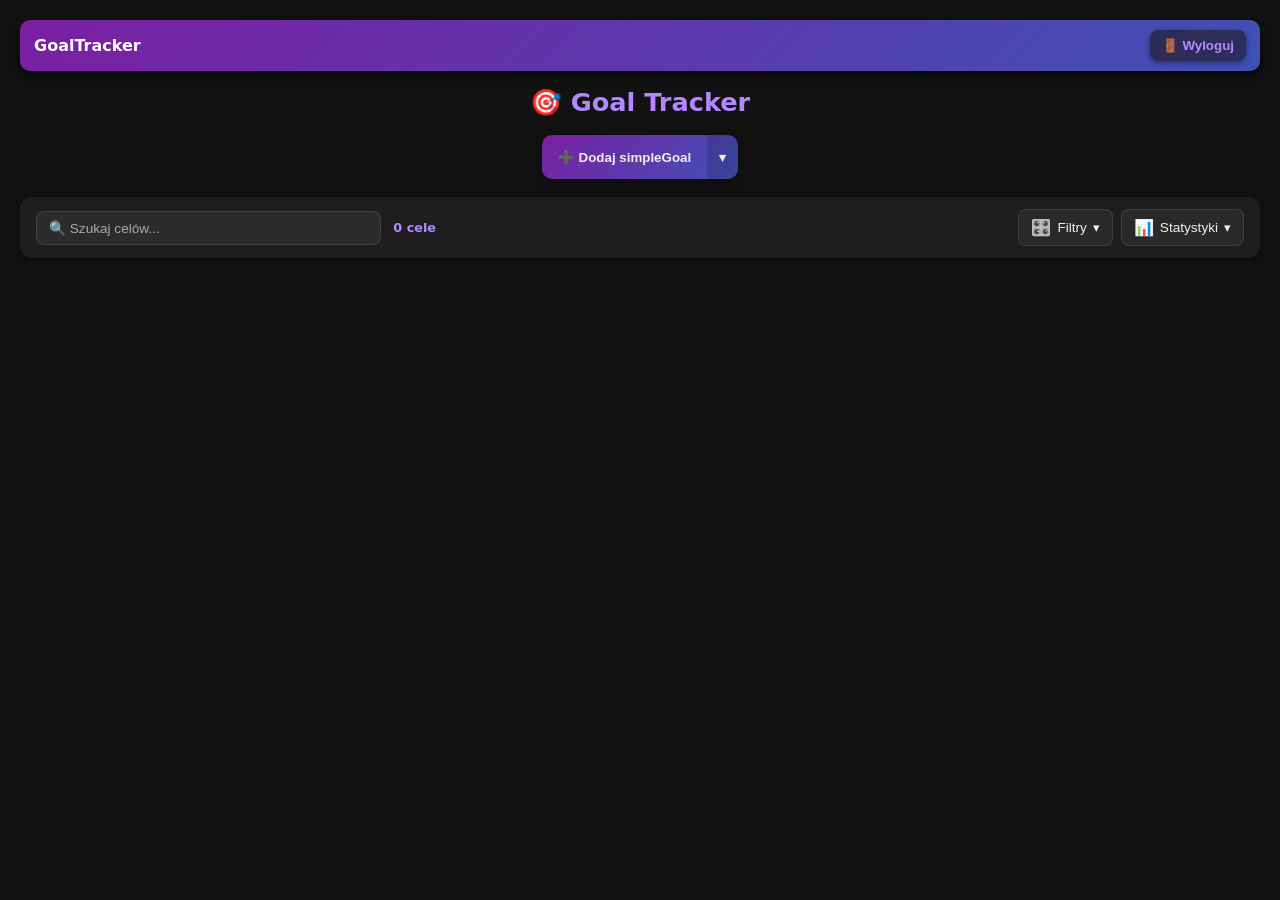
==== commit 4d227654: "Wersja 2.0 więc jest o wiele lepiej. DUUUZOOO nowości." ====
--- a/src/dashboard.html
+++ b/src/dashboard.html
@@ -3,8 +3,40 @@
 <head>
   <meta charset="utf-8" />
   <meta name="viewport" content="width=device-width,initial-scale=1" />
-  <title>Goal Tracker — multi types</title>
+  <title>Goal Tracker – multi types</title>
   <link rel="stylesheet" href="main.css" />
+  <script>
+    (function(){
+      const R = Date;          // oryginalny Date (nie ruszaj)
+      let o = 0, f = Date.parse('2025-09-25 10:00:00');     // <-- TUTAJ MANIPULUJ: o = offset(ms), f = fixed(timestamp)
+                              // np. o = 3600000  (=> +1h)
+                              //     f = Date.parse('2000-01-01T00:00:00Z') (=> zamrożony czas)
+
+      const now = ()=> f!==null ? Number(f) : R.now() + Number(o);
+
+      function F(...a){
+        if(!new.target) return a.length ? R.apply(null,a) : new R(now()).toString();
+        return a.length ? Reflect.construct(R, a, F) : Reflect.construct(R, [now()], F);
+      }
+
+      F.now = ()=> now();
+      F.parse = R.parse.bind(R);
+      F.UTC = R.UTC.bind(R);
+      F.prototype = R.prototype;
+      Object.defineProperty(F, 'toString', { value: ()=> R.toString() });
+
+      window.Date = F;
+
+      // publiczne API (możesz sterować też z konsoli)
+      window.__dateMock = {
+        setOffset(ms){ o = Number(ms) || 0; f = null; return {offset:o, fixed:f}; },
+        setNow(v){ f = (v instanceof R) ? v.getTime() : Number(new R(v).getTime()); return {offset:o, fixed:f}; },
+        clear(){ o = 0; f = null; return {offset:o, fixed:f}; },
+        restore(){ window.Date = R; try{ delete window.__dateMock }catch{}; return true; },
+        info(){ return {offset:o, fixed:f, now: now()}; }
+      };
+    })();
+  </script>
 </head>
 <body>
   <nav id="navbar">
@@ -26,64 +58,143 @@
         <div class="add-dropdown-menu" id="addGoalMenu" role="menu" aria-hidden="true">
           <button class="menu-item" data-type="simple" role="menuitem">➕ simpleGoal</button>
           <button class="menu-item" data-type="progress" role="menuitem">📈 progressGoal</button>
-          <button class="menu-item" data-type="habit" role="menuitem">🔁 habitGoal</button>
+          <button class="menu-item" data-type="habit" role="menuitem">📝 habitGoal</button>
           <button class="menu-item" data-type="streak" role="menuitem">🚫 streakGoal (sober-style)</button>
         </div>
       </div>
     </div>
 
-    <!-- STATS PANEL -->
-  <section id="statsPanel" class="stats-panel" aria-live="polite">
-    <div class="stats-row">
-      <div class="stat-card">
-        <div class="stat-value" id="statTotal">0</div>
-        <div class="stat-label">Wszystkie cele</div>
-      </div>
-      <div class="stat-card">
-        <div class="stat-value" id="statCompleted">0</div>
-        <div class="stat-label">Ukończone</div>
-      </div>
-      <div class="stat-card">
-        <div class="stat-value" id="statActiveStreaks">0</div>
-        <div class="stat-label">Aktywne streaki</div>
-      </div>
-      <div class="stat-card">
-        <div class="stat-value" id="statBestStreak">0</div>
-        <div class="stat-label">Najdłuższa seria</div>
-      </div>
-    </div>
-
-    <div class="stats-row small">
-      <div class="stat-mini">
-        <div class="mini-label">Średni progress</div>
-        <div class="mini-value" id="statAvgProgress">—</div>
-      </div>
-      <div class="stat-mini">
-        <div class="mini-label">Habit (% ostatnich 7 dni)</div>
-        <div class="mini-value" id="statHabitRate">—</div>
-      </div>
-      <div class="stat-mini">
-        <div class="mini-label">Dni aktywności</div>
-        <div class="mini-value" id="statDaysActive">—</div>
-      </div>
-      <div class="stat-mini">
-        <div class="mini-label">Suma faili</div>
-        <div class="mini-value" id="statTotalFails">0</div>
-      </div>
-    </div>
-
-    <div class="stats-row lists">
-      <div class="stat-list" id="statUpcomingDeadlines">
-        <div class="list-title">Nadchodzące deadline'y (7 dni)</div>
-        <ul></ul>
-      </div>
-      <div class="stat-list" id="statTopStreaks">
-        <div class="list-title">Top streaki</div>
-        <ul></ul>
-      </div>
-    </div>
-  </section>
-
+    <!-- COMPACT SEARCH & COLLAPSIBLE SECTIONS -->
+    <div class="top-controls">
+      <!-- Always visible compact search -->
+      <div class="compact-search">
+        <div class="search-input-wrapper">
+          <input type="text" id="searchInput" placeholder="🔍 Szukaj celów..." class="search-input" />
+          <button id="clearSearchBtn" class="clear-search-btn" title="Wyczyść wyszukiwanie">✕</button>
+        </div>
+        <div class="search-results-info">
+          <span id="resultsCount">0 celów</span>
+        </div>
+      </div>
+      
+      <!-- Collapsible controls -->
+      <div class="control-toggles">
+        <button id="toggleFilters" class="toggle-btn" aria-expanded="false">
+          <span class="toggle-icon">🎛️</span>
+          <span class="toggle-text">Filtry</span>
+          <span class="toggle-arrow">▾</span>
+        </button>
+        <button id="toggleStats" class="toggle-btn" aria-expanded="false">
+          <span class="toggle-icon">📊</span>
+          <span class="toggle-text">Statystyki</span>
+          <span class="toggle-arrow">▾</span>
+        </button>
+      </div>
+    </div>
+
+    <!-- COLLAPSIBLE FILTERS SECTION -->
+    <section id="filtersSection" class="collapsible-section filters-section collapsed">
+      <div class="filters-container">
+        <div class="filter-group">
+          <label for="typeFilter" class="filter-label">Typ:</label>
+          <select id="typeFilter" class="filter-select">
+            <option value="">Wszystkie typy</option>
+            <option value="simpleGoal">🎯 Simple Goal</option>
+            <option value="progressGoal">📈 Progress Goal</option>
+            <option value="habitGoal">📝 Habit Goal</option>
+            <option value="streakGoal">🚫 Streak Goal</option>
+          </select>
+        </div>
+        
+        <div class="filter-group">
+          <label for="categoryFilter" class="filter-label">Kategoria:</label>
+          <select id="categoryFilter" class="filter-select">
+            <option value="">Wszystkie kategorie</option>
+          </select>
+        </div>
+        
+        <div class="filter-group">
+          <label for="statusFilter" class="filter-label">Status:</label>
+          <select id="statusFilter" class="filter-select">
+            <option value="">Wszystkie</option>
+            <option value="completed">✅ Ukończone</option>
+            <option value="active">⏳ Aktywne</option>
+            <option value="overdue">⚠️ Przeterminowane</option>
+          </select>
+        </div>
+        
+        <div class="filter-group">
+          <label for="sortFilter" class="filter-label">Sortuj:</label>
+          <select id="sortFilter" class="filter-select">
+            <option value="newest">Najnowsze</option>
+            <option value="oldest">Najstarsze</option>
+            <option value="alphabetical">Alfabetycznie</option>
+            <option value="deadline">Deadline</option>
+            <option value="progress">Postęp</option>
+          </select>
+        </div>
+        
+        <button id="clearFiltersBtn" class="clear-filters-btn">🗑️ Wyczyść filtry</button>
+      </div>
+      
+      <div class="active-filters-info">
+        <span id="activeFiltersInfo"></span>
+      </div>
+    </section>
+
+    <!-- COLLAPSIBLE STATS PANEL -->
+    <section id="statsSection" class="collapsible-section stats-section collapsed">
+      <div id="statsPanel" class="stats-panel" aria-live="polite">
+        <div class="stats-row">
+          <div class="stat-card">
+            <div class="stat-value" id="statTotal">0</div>
+            <div class="stat-label">Wszystkie cele</div>
+          </div>
+          <div class="stat-card">
+            <div class="stat-value" id="statCompleted">0</div>
+            <div class="stat-label">Ukończone</div>
+          </div>
+          <div class="stat-card">
+            <div class="stat-value" id="statActiveStreaks">0</div>
+            <div class="stat-label">Aktywne streaki</div>
+          </div>
+          <div class="stat-card">
+            <div class="stat-value" id="statBestStreak">0</div>
+            <div class="stat-label">Najdłuższa seria</div>
+          </div>
+        </div>
+
+        <div class="stats-row small">
+          <div class="stat-mini">
+            <div class="mini-label">Średni progress</div>
+            <div class="mini-value" id="statAvgProgress">—</div>
+          </div>
+          <div class="stat-mini">
+            <div class="mini-label">Habit (% ostatnich 7 dni)</div>
+            <div class="mini-value" id="statHabitRate">—</div>
+          </div>
+          <div class="stat-mini">
+            <div class="mini-label">Dni aktywności</div>
+            <div class="mini-value" id="statDaysActive">—</div>
+          </div>
+          <div class="stat-mini">
+            <div class="mini-label">Suma faili</div>
+            <div class="mini-value" id="statTotalFails">0</div>
+          </div>
+        </div>
+
+        <div class="stats-row lists">
+          <div class="stat-list" id="statUpcomingDeadlines">
+            <div class="list-title">Nadchodzące deadline'y (7 dni)</div>
+            <ul></ul>
+          </div>
+          <div class="stat-list" id="statTopStreaks">
+            <div class="list-title">Top streaki</div>
+            <ul></ul>
+          </div>
+        </div>
+      </div>
+    </section>
 
     <div class="grid" id="goalsGrid" aria-live="polite"></div>
   </main>
@@ -158,7 +269,7 @@
     </div>
   </div>
 
-  <!-- StreakGoal Modal (TERAZ Z OPISEM) -->
+  <!-- StreakGoal Modal -->
   <div id="streakGoalModalBg" class="modal-bg" aria-hidden="true" role="dialog" aria-modal="true">
     <div class="modal" role="document" aria-labelledby="streakGoalModalTitle">
       <h2 id="streakGoalModalTitle">Dodaj streakGoal</h2>
@@ -184,4 +295,4 @@
 
   <script src="main.js"></script>
 </body>
-</html>
+</html>
--- a/src/main.css
+++ b/src/main.css
@@ -1,4 +1,79 @@
-:root{
+.filters-container {
+  display: grid;
+  grid-template-columns: repeat(auto-fit, minmax(140px, 1fr));
+  gap: 12px;
+  align-items: end;
+  margin-bottom: 12px;
+}
+
+.filter-group {
+  display: flex;
+  flex-direction: column;
+  gap: 4px;
+}
+
+.filter-label {
+  font-size: 0.85rem;
+  color: var(--muted);
+  font-weight: 600;
+}
+
+.filter-select {
+  padding: 8px 10px;
+  background: var(--input-bg);
+  border: 1px solid rgba(255,255,255,0.1);
+  border-radius: var(--radius-sm);
+  color: var(--text);
+  font-size: 0.9rem;
+  cursor: pointer;
+  transition: border-color 0.2s ease;
+}
+
+.filter-select:focus {
+  outline: none;
+  border-color: var(--accent1);
+}
+
+.filter-select option {
+  background: var(--input-bg);
+  color: var(--text);
+}
+
+.clear-filters-btn {
+  background: rgba(211,47,47,0.2);
+  border: 1px solid rgba(211,47,47,0.3);
+  color: #ff6b6b;
+  padding: 8px 12px;
+  border-radius: var(--radius-sm);
+  font-size: 0.85rem;
+  font-weight: 600;
+  cursor: pointer;
+  transition: all 0.2s ease;
+  min-height: var(--touch-min-height);
+}
+
+.clear-filters-btn:hover {
+  background: rgba(211,47,47,0.3);
+  border-color: rgba(211,47,47,0.5);
+}
+
+/* Responsive filters within collapsible */
+@media (max-width: 768px) {
+  .filters-container {
+    grid-template-columns: 1fr;
+    gap: 10px;
+  }
+}
+
+@media (max-width: 500px) {
+  .filters-container {
+    grid-template-columns: repeat(2, 1fr);
+  }
+  
+  .clear-filters-btn {
+    grid-column: span 2;
+  }
+}:root{
   --bg: #121212;
   --card: #1e1e1e;
   --card-alt: #2a2a2a;
@@ -54,6 +129,213 @@
 /* toolbar */
 .toolbar { text-align:center; margin-bottom:18px; }
 
+/* ========== COMPACT SEARCH & COLLAPSIBLE CONTROLS ========== */
+.top-controls {
+  display: flex;
+  align-items: center;
+  justify-content: space-between;
+  gap: 16px;
+  margin: 12px 0 16px;
+  padding: 12px 16px;
+  background: var(--card);
+  border-radius: var(--radius-lg);
+  box-shadow: var(--soft-shadow);
+}
+
+.compact-search {
+  flex: 1;
+  max-width: 400px;
+  display: flex;
+  align-items: center;
+  gap: 12px;
+}
+
+.compact-search .search-input-wrapper {
+  flex: 1;
+  position: relative;
+}
+
+.compact-search .search-input {
+  width: 100%;
+  padding: 8px 12px;
+  padding-right: 32px;
+  background: var(--input-bg);
+  border: 1px solid rgba(255,255,255,0.1);
+  border-radius: var(--radius-sm);
+  color: var(--text);
+  font-size: 0.9rem;
+  transition: all 0.2s ease;
+}
+
+.compact-search .search-input:focus {
+  outline: none;
+  border-color: var(--accent1);
+  box-shadow: 0 0 0 2px var(--focus-color);
+}
+
+.compact-search .search-input::placeholder {
+  color: var(--muted);
+  font-size: 0.85rem;
+}
+
+.compact-search .clear-search-btn {
+  position: absolute;
+  right: 6px;
+  top: 50%;
+  transform: translateY(-50%);
+  background: none;
+  border: none;
+  color: var(--muted);
+  font-size: 1rem;
+  cursor: pointer;
+  padding: 2px;
+  border-radius: 3px;
+  display: none;
+  transition: color 0.2s ease;
+}
+
+.compact-search .clear-search-btn:hover {
+  color: var(--text);
+  background: rgba(255,255,255,0.05);
+}
+
+.compact-search .search-input:not(:placeholder-shown) + .clear-search-btn {
+  display: block;
+}
+
+.search-results-info {
+  font-size: 0.8rem;
+  color: var(--muted);
+  white-space: nowrap;
+}
+
+.search-results-info #resultsCount {
+  font-weight: 600;
+  color: var(--accent-contrast);
+}
+
+.control-toggles {
+  display: flex;
+  gap: 8px;
+}
+
+.toggle-btn {
+  display: flex;
+  align-items: center;
+  gap: 6px;
+  padding: 8px 12px;
+  background: rgba(255,255,255,0.05);
+  border: 1px solid rgba(255,255,255,0.1);
+  border-radius: var(--radius-sm);
+  color: var(--text);
+  font-size: 0.85rem;
+  cursor: pointer;
+  transition: all 0.2s ease;
+  min-height: 36px;
+}
+
+.toggle-btn:hover {
+  background: rgba(255,255,255,0.08);
+  border-color: rgba(255,255,255,0.2);
+}
+
+.toggle-btn[aria-expanded="true"] {
+  background: var(--accent1);
+  border-color: var(--accent1);
+  color: white;
+}
+
+.toggle-btn[aria-expanded="true"] .toggle-arrow {
+  transform: rotate(180deg);
+}
+
+.toggle-icon {
+  font-size: 1rem;
+}
+
+.toggle-text {
+  font-weight: 500;
+}
+
+.toggle-arrow {
+  font-size: 0.8rem;
+  transition: transform 0.2s ease;
+}
+
+/* Collapsible sections */
+.collapsible-section {
+  max-height: 1000px;
+  overflow: hidden;
+  transition: all 0.3s ease;
+  opacity: 1;
+  margin-bottom: 16px;
+}
+
+.collapsible-section.collapsed {
+  max-height: 0;
+  opacity: 0;
+  margin-bottom: 0;
+  transform: translateY(-10px);
+}
+
+.filters-section {
+  background: var(--card);
+  border-radius: var(--radius-lg);
+  padding: 16px;
+  box-shadow: var(--soft-shadow);
+}
+
+.stats-section {
+  background: transparent;
+}
+
+.active-filters-info {
+  margin-top: 8px;
+  padding-top: 8px;
+  border-top: 1px solid rgba(255,255,255,0.05);
+  font-size: 0.8rem;
+  color: var(--muted);
+}
+
+/* Mobile responsive for top controls */
+@media (max-width: 768px) {
+  .top-controls {
+    flex-direction: column;
+    align-items: stretch;
+    gap: 12px;
+  }
+  
+  .compact-search {
+    max-width: none;
+    flex-direction: column;
+    align-items: stretch;
+    gap: 8px;
+  }
+  
+  .search-results-info {
+    text-align: center;
+  }
+  
+  .control-toggles {
+    justify-content: center;
+  }
+  
+  .toggle-btn {
+    flex: 1;
+    justify-content: center;
+  }
+}
+
+@media (max-width: 480px) {
+  .control-toggles {
+    flex-direction: column;
+  }
+  
+  .toggle-btn {
+    justify-content: center;
+  }
+}
+
 /* ========== Stats panel ========== */
 .stats-panel { margin: 12px 0 18px; display:flex; flex-direction:column; gap:10px; }
 .stats-row { display:flex; gap:10px; align-items:stretch; }
@@ -91,7 +373,6 @@
   .stats-row.lists { flex-direction:column; }
 }
 
-
 /* split add button */
 .add-split { position: relative; display:inline-flex; align-items:stretch; border-radius:10px; overflow:visible; box-shadow: 0 6px 18px rgba(0,0,0,0.25); background: linear-gradient(135deg,var(--accent1),var(--accent2)); }
 .add-main { border:none; background:transparent; color:var(--text); padding:12px 16px; font-weight:700; cursor:pointer; min-height:var(--touch-min-height); }
@@ -157,4 +438,4 @@
   body { padding:12px; }
   .grid { gap:10px; grid-template-columns: repeat(auto-fill,minmax(160px,1fr)); }
   .add-dropdown-menu { right: auto; left: 0; min-width:160px; }
-}
+}
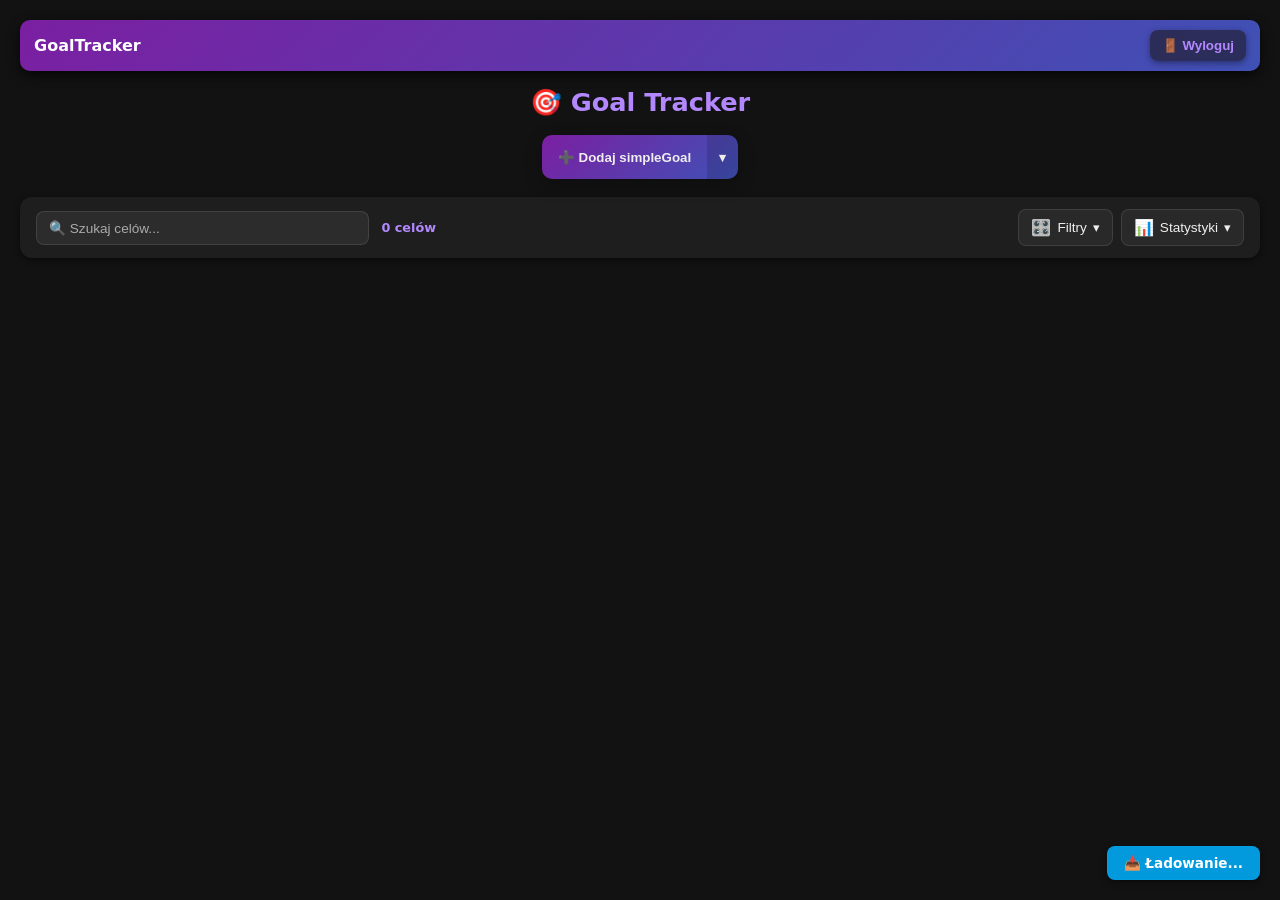
==== commit a9332e88: "Poprawa, usunięcie kodu deweloperskiego i dodanie obsługi API ale jeszcze bez API XD" ====
--- a/src/dashboard.html
+++ b/src/dashboard.html
@@ -5,7 +5,7 @@
   <meta name="viewport" content="width=device-width,initial-scale=1" />
   <title>Goal Tracker – multi types</title>
   <link rel="stylesheet" href="main.css" />
-  <script>
+  <!-- <script>
     (function(){
       const R = Date;          // oryginalny Date (nie ruszaj)
       let o = 0, f = Date.parse('2025-09-25 10:00:00');     // <-- TUTAJ MANIPULUJ: o = offset(ms), f = fixed(timestamp)
@@ -36,7 +36,7 @@
         info(){ return {offset:o, fixed:f, now: now()}; }
       };
     })();
-  </script>
+  </script> -->
 </head>
 <body>
   <nav id="navbar">
--- a/src/main.css
+++ b/src/main.css
@@ -432,6 +432,61 @@
 .modal-actions { display:flex; gap:8px; justify-content:flex-end; width:100%; margin-top:6px; }
 .modal-actions .primary { flex:1; padding:10px 14px; border-radius:10px; background: linear-gradient(135deg,var(--accent1),var(--accent2)); color:var(--text); border:none; min-height:40px; cursor:pointer; font-weight:700; }
 
+/* ========== SYNC STATUS STYLES ========== */
+.sync-status {
+  position: fixed;
+  bottom: 20px;
+  right: 20px;
+  padding: 8px 16px;
+  border-radius: var(--radius-sm);
+  font-size: 0.85rem;
+  font-weight: 600;
+  z-index: 3000;
+  transition: all 0.3s ease;
+  box-shadow: var(--soft-shadow);
+  max-width: 200px;
+}
+
+.sync-status.saving {
+  background: rgba(255, 193, 7, 0.9);
+  color: #000;
+  border: 1px solid rgba(255, 193, 7, 0.3);
+}
+
+.sync-status.loading {
+  background: rgba(3, 169, 244, 0.9);
+  color: #fff;
+  border: 1px solid rgba(3, 169, 244, 0.3);
+}
+
+.sync-status.synced {
+  background: rgba(76, 175, 80, 0.9);
+  color: #fff;
+  border: 1px solid rgba(76, 175, 80, 0.3);
+}
+
+.sync-status.offline {
+  background: rgba(156, 39, 176, 0.9);
+  color: #fff;
+  border: 1px solid rgba(156, 39, 176, 0.3);
+}
+
+.sync-status.error {
+  background: rgba(244, 67, 54, 0.9);
+  color: #fff;
+  border: 1px solid rgba(244, 67, 54, 0.3);
+}
+
+@media (max-width: 768px) {
+  .sync-status {
+    bottom: 10px;
+    right: 10px;
+    left: 10px;
+    text-align: center;
+    max-width: none;
+  }
+}
+
 /* utility */
 .hidden { display:none !important; }
 @media (max-width:600px) {
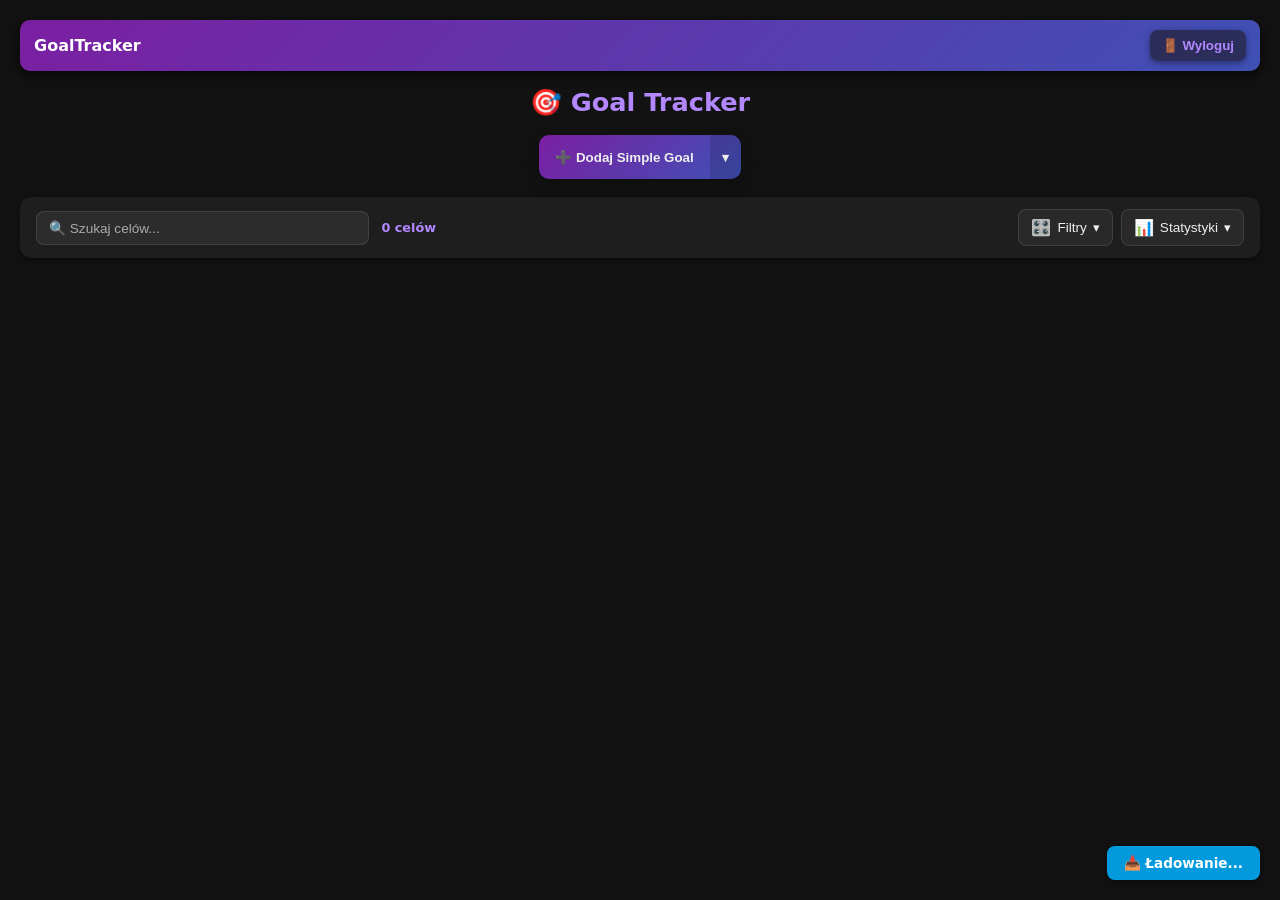
==== commit 1dc469fe: "Nie wiem co napisać ale buja." ====
--- a/src/dashboard.html
+++ b/src/dashboard.html
@@ -3,7 +3,7 @@
 <head>
   <meta charset="utf-8" />
   <meta name="viewport" content="width=device-width,initial-scale=1" />
-  <title>Goal Tracker – multi types</title>
+  <title>Goal Tracker</title>
   <link rel="stylesheet" href="main.css" />
   <!-- <script>
     (function(){
@@ -52,14 +52,14 @@
     <!-- Split add button -->
     <div class="toolbar">
       <div class="add-split" id="addSplit">
-        <button id="addSimpleGoalBtn" class="add-main" aria-label="Dodaj simpleGoal">➕ Dodaj simpleGoal</button>
+        <button id="addSimpleGoalBtn" class="add-main" aria-label="Dodaj simpleGoal">➕ Dodaj Simple Goal</button>
         <button id="toggleAddMenuBtn" class="add-toggle" aria-haspopup="true" aria-expanded="false" aria-controls="addGoalMenu" title="Więcej typów">▾</button>
 
         <div class="add-dropdown-menu" id="addGoalMenu" role="menu" aria-hidden="true">
-          <button class="menu-item" data-type="simple" role="menuitem">➕ simpleGoal</button>
-          <button class="menu-item" data-type="progress" role="menuitem">📈 progressGoal</button>
-          <button class="menu-item" data-type="habit" role="menuitem">📝 habitGoal</button>
-          <button class="menu-item" data-type="streak" role="menuitem">🚫 streakGoal (sober-style)</button>
+          <button class="menu-item" data-type="simple" role="menuitem">➕ Simple Goal</button>
+          <button class="menu-item" data-type="progress" role="menuitem">📈 Progress Goal</button>
+          <button class="menu-item" data-type="habit" role="menuitem">📝 Habit Goal</button>
+          <button class="menu-item" data-type="streak" role="menuitem">🚫 Streak Goal</button>
         </div>
       </div>
     </div>
